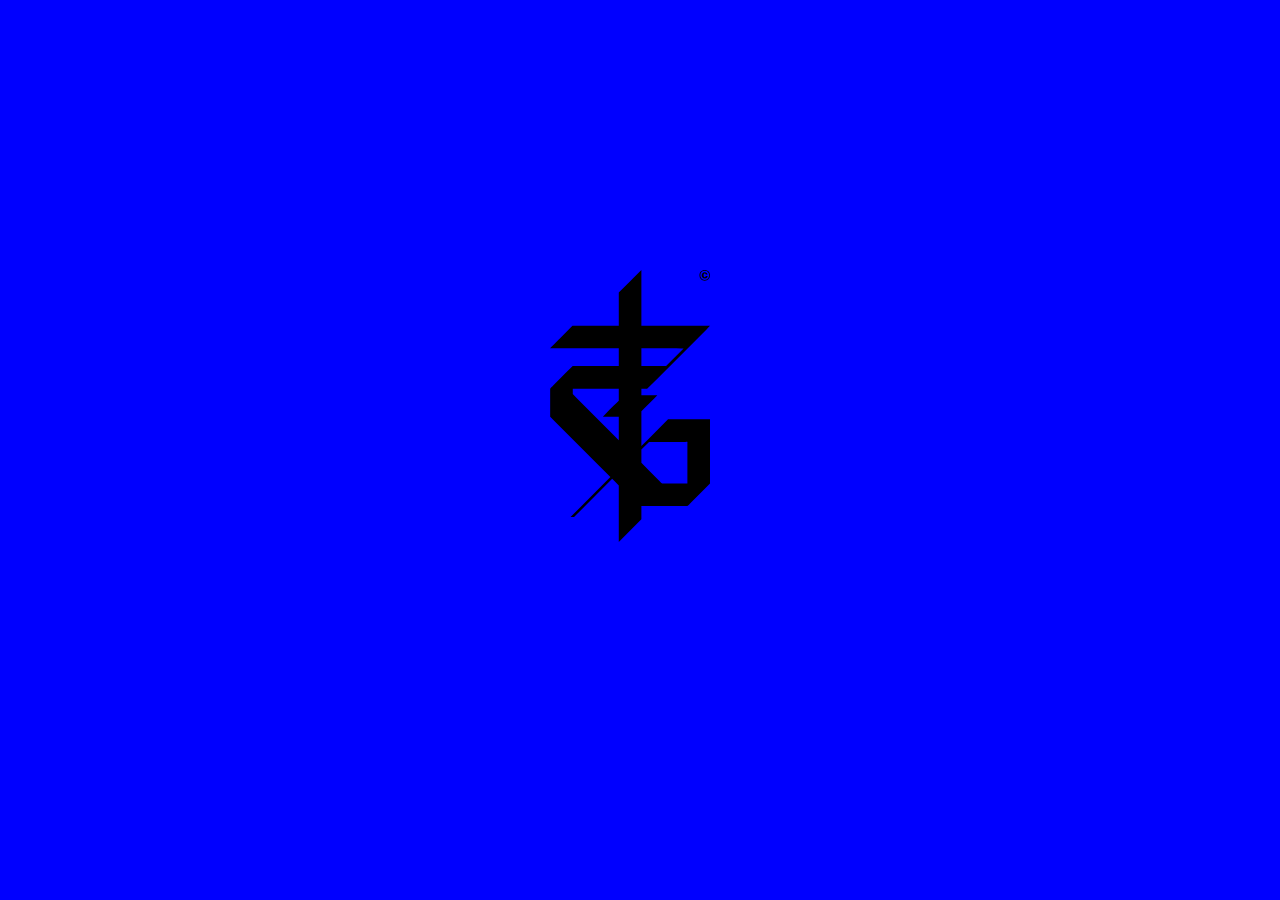
==== index.html @ cd4ca51f "Coming Soon" ====
<!DOCTYPE html>
<html lang="en">
<head>
    <meta charset="UTF-8">
    <meta http-equiv="X-UA-Compatible" content="IE=edge">
    <meta name="viewport" content="width=device-width, initial-scale=1.0">
    <title>SARGA©</title>
    <link rel="stylesheet" href="main.css">
    <link rel="shortcut icon" href="icon_c.svg" type="image/svg+xml">
</head>
<body  onload="preload()">
    <div id="loader">
        <img src="icon_c.svg" alt="logo">
    </div>
    
    <div id="hero">
        <img src="Intro.gif" alt="SARGA">
        <div class="social">
            <h1 onclick="ig()">_ig</h1>
            <h1 onclick="tw()">_tw</h1>
        </div>
    </div>




<script>
var to;
    
    function preload() {
      to = setTimeout(showPage, 2000);
    }
    
    function showPage() {
        document.getElementById("loader").style.opacity = "0";
        document.getElementById("hero").style.opacity = "100%";
    }

        function ig() {
            window.open('http://www.instagram.com/sargalabs', '_blank')
        }

        function tw() {
            window.open('http://www.twitter.com/labsSarga', '_blank');
        }

</script>
</body>
</html>
---- main.css ----
*{
    padding: 0;
    margin: 0;
}

html, body{
    width: 100vw;
    height: 100vh;
    overflow: hidden;
    background: #00ff;
    font-family: "Helvetica", "sans-serif";
    color: #fefefe;
}

.social{
    position: absolute !important;
    font-size: 16px;
    top: 5%;
    left: 3%;
    cursor: pointer;
    /* color: transparent !important; */
    -webkit-text-stroke: 0.5px #fefefe;
    -webkit-text-stroke-position: inside;
    transition: all 0.3s ease-in-out;
}

.social:hover{
    animation: glitch 1s infinite !important;
    transition: all 0.3s ease-in-out;
}

h1:hover{
    animation: glitch 1s infinite !important;
    transition: all 0.1s ease-in-out;
    -webkit-text-fill-color: transparent;
}

h1{
    animation: glitch 1s infinite !important;
}
 

#hero img{
    width: 100%;
    height: 100%;
    background-size: cover;
    background-position: center;
    
}

#hero{
    background-size: cover;
    background-position: center;

    opacity: 0;
    transition: all 0.2s ease-in-out;
}

#loader{
    width: 12.5%;
    height: 12.5%;
    left: 43%;
    top: 30%;
    transition: all 0.2s ease-in-out;
    mix-blend-mode: difference;
    position: absolute;
    animation: flick 1s;
}

@keyframes flick {
    0% { 
        opacity: 0;
    }
    20%{
        opacity: 40%;
    }
    40%{
        opacity: 10%;
    }
    60%{
        opacity: 70%;
    }
    80%{
        opacity: 0%;
    }
    90%{
        opacity: 50%;
    }
    100%{
        opacity: 100%;
    }
}

@keyframes glitch {
    0% { 
        -webkit-text-fill-color: #00ff !important;
    }
    20%{
        -webkit-text-fill-color: #efefef !important;
    }
    40%{
        -webkit-text-fill-color: #000 !important;
    }
    60%{
        -webkit-text-fill-color: #fa00fa !important;
    }
    80%{
        -webkit-text-fill-color: #c0fa00 !important;
    }
    90%{
        -webkit-text-fill-color: red !important;
    }
    100%{
        -webkit-text-fill-color: #efefef !important;
    }
}
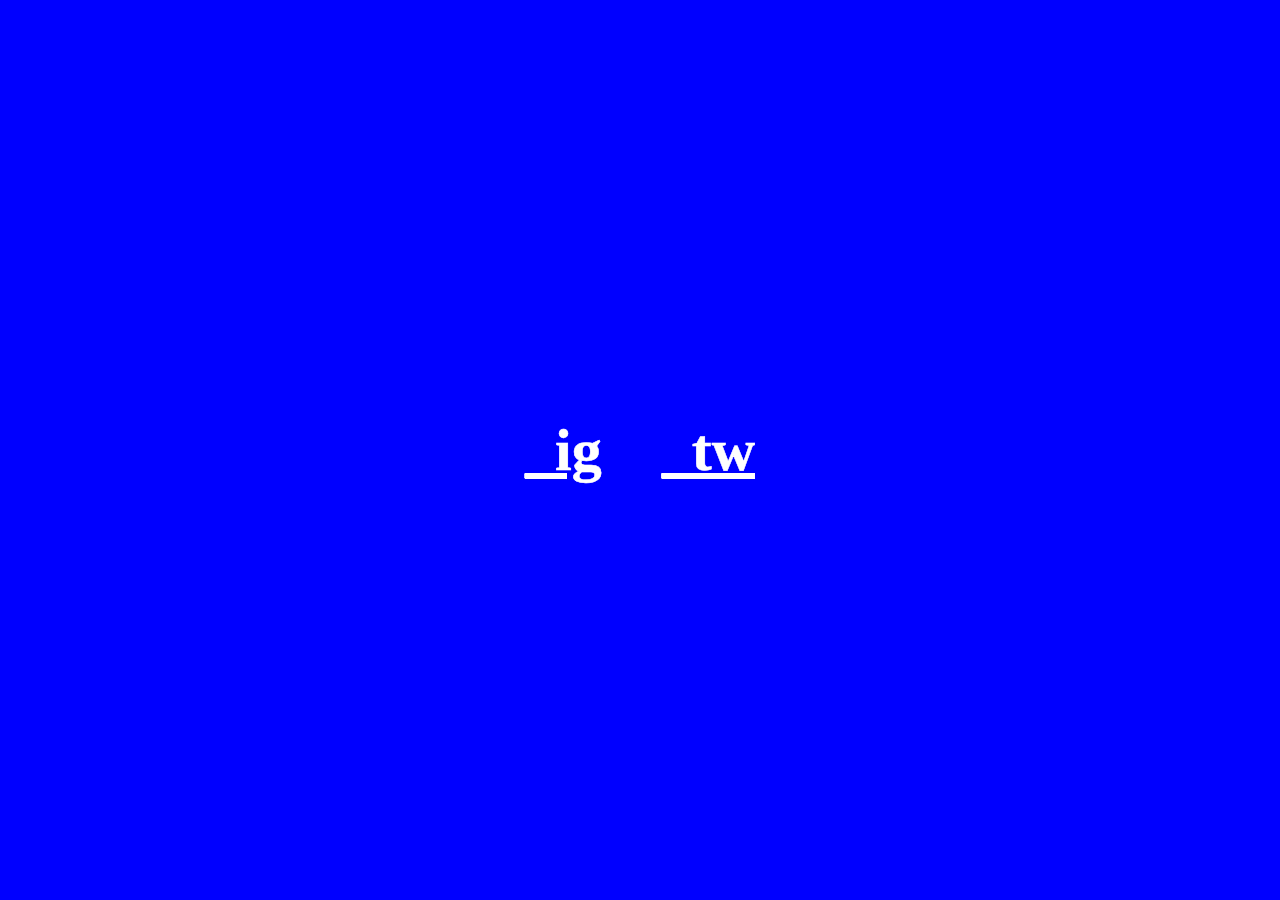
==== commit 6c6647b9: "UPDATED" ====
--- a/index.html
+++ b/index.html
@@ -1,49 +1,32 @@
 <!DOCTYPE html>
 <html lang="en">
-<head>
-    <meta charset="UTF-8">
-    <meta http-equiv="X-UA-Compatible" content="IE=edge">
-    <meta name="viewport" content="width=device-width, initial-scale=1.0">
+  <head>
+    <meta charset="UTF-8" />
+    <meta http-equiv="X-UA-Compatible" content="IE=edge" />
+    <meta name="viewport" content="width=device-width, initial-scale=1.0" />
     <title>SARGA©</title>
-    <link rel="stylesheet" href="main.css">
-    <link rel="shortcut icon" href="icon_c.svg" type="image/svg+xml">
-</head>
-<body  onload="preload()">
+    <link rel="stylesheet" href="main.css" />
+    <link rel="shortcut icon" href="icon_c.svg" type="image/svg+xml" />
+    <script src="script.js" defer></script>
+  </head>
+  <body>
     <div id="loader">
-        <img src="icon_c.svg" alt="logo">
-    </div>
-    
-    <div id="hero">
-        <img src="Intro.gif" alt="SARGA">
-        <div class="social">
-            <h1 onclick="ig()">_ig</h1>
-            <h1 onclick="tw()">_tw</h1>
-        </div>
+      <img src="icon_c.svg" alt="logo" class="loader_img" />
     </div>
 
-
-
-
-<script>
-var to;
-    
-    function preload() {
-      to = setTimeout(showPage, 2000);
-    }
-    
-    function showPage() {
-        document.getElementById("loader").style.opacity = "0";
-        document.getElementById("hero").style.opacity = "100%";
-    }
-
-        function ig() {
-            window.open('http://www.instagram.com/sargalabs', '_blank')
-        }
-
-        function tw() {
-            window.open('http://www.twitter.com/labsSarga', '_blank');
-        }
-
-</script>
-</body>
+    <div class="social">
+      <a
+        href="http://instagram.com/sargalabs/"
+        target="_blank"
+        rel="noopener noreferrer"
+        ><h1>_ig</h1></a
+      >
+      <a
+        href="http://twitter.com/labssarga/"
+        target="_blank"
+        rel="noopener noreferrer"
+        ><h1>_tw</h1></a
+      >
+    </div>
+  </body>
 </html>
--- a/main.css
+++ b/main.css
@@ -1,116 +1,96 @@
-*{
-    padding: 0;
-    margin: 0;
+* {
+  padding: 0;
+  margin: 0;
 }
 
-html, body{
-    width: 100vw;
-    height: 100vh;
-    overflow: hidden;
-    background: #00ff;
-    font-family: "Helvetica", "sans-serif";
-    color: #fefefe;
+html,
+body {
+  width: 100vw;
+  height: 100vh;
+  overflow: hidden;
+  background: #00ff;
+  font-family: "Arial Narrow", "sans-serif";
+  color: #fff;
+  font-size: 12px;
+  cursor: crosshair;
 }
 
-.social{
-    position: absolute !important;
-    font-size: 16px;
-    top: 5%;
-    left: 3%;
-    cursor: pointer;
-    /* color: transparent !important; */
-    -webkit-text-stroke: 0.5px #fefefe;
-    -webkit-text-stroke-position: inside;
-    transition: all 0.3s ease-in-out;
+::selection {
+  mix-blend-mode: exclusion;
+  background-color: #fff;
+  color: #000;
 }
 
-.social:hover{
-    animation: glitch 1s infinite !important;
-    transition: all 0.3s ease-in-out;
+.social {
+  width: 100%;
+  height: 100%;
+  display: flex;
+  justify-content: center;
+  align-items: center;
+  -webkit-text-stroke: 0.5px #fff;
+  -webkit-text-stroke-position: inside;
+  transition: all 0.3s ease-in-out;
+  z-index: 9;
 }
 
-h1:hover{
-    animation: glitch 1s infinite !important;
-    transition: all 0.1s ease-in-out;
-    -webkit-text-fill-color: transparent;
+.social:hover {
+  animation: glitch 1s infinite !important;
+  transition: all 0.3s ease-in-out;
 }
-
-h1{
-    animation: glitch 1s infinite !important;
+h1 {
+  transition: all 0.1s ease-in-out;
+  -webkit-text-fill-color: #fff;
+  margin: 0.5em;
+  font-size: 5em;
 }
- 
-
-#hero img{
-    width: 100%;
-    height: 100%;
-    background-size: cover;
-    background-position: center;
-    
+h1:hover {
+  transition: all 0.1s ease-in-out;
+  -webkit-text-fill-color: transparent;
+  cursor: pointer;
 }
-
-#hero{
-    background-size: cover;
-    background-position: center;
-
-    opacity: 0;
-    transition: all 0.2s ease-in-out;
+a {
+  color: #fff;
 }
-
-#loader{
-    width: 12.5%;
-    height: 12.5%;
-    left: 43%;
-    top: 30%;
-    transition: all 0.2s ease-in-out;
-    mix-blend-mode: difference;
-    position: absolute;
-    animation: flick 1s;
+a:visited {
+  color: #fff;
+}
+#loader {
+  width: 100%;
+  height: 100vh;
+  position: absolute;
+  user-select: none;
+  pointer-events: none;
+}
+#loader .loader_img {
+  width: 100%;
+  height: 100%;
+  transition: all 2s ease-in-out;
+  mix-blend-mode: exclusion;
+  position: absolute;
+  animation: flick 1s;
+  opacity: 0;
 }
 
 @keyframes flick {
-    0% { 
-        opacity: 0;
-    }
-    20%{
-        opacity: 40%;
-    }
-    40%{
-        opacity: 10%;
-    }
-    60%{
-        opacity: 70%;
-    }
-    80%{
-        opacity: 0%;
-    }
-    90%{
-        opacity: 50%;
-    }
-    100%{
-        opacity: 100%;
-    }
+  0% {
+    opacity: 0;
+  }
+  20% {
+    opacity: 40%;
+  }
+  40% {
+    opacity: 10%;
+  }
+  60% {
+    opacity: 70%;
+  }
+  80% {
+    opacity: 0%;
+  }
+  90% {
+    opacity: 50%;
+  }
+  100% {
+    opacity: 100%;
+  }
 }
-
-@keyframes glitch {
-    0% { 
-        -webkit-text-fill-color: #00ff !important;
-    }
-    20%{
-        -webkit-text-fill-color: #efefef !important;
-    }
-    40%{
-        -webkit-text-fill-color: #000 !important;
-    }
-    60%{
-        -webkit-text-fill-color: #fa00fa !important;
-    }
-    80%{
-        -webkit-text-fill-color: #c0fa00 !important;
-    }
-    90%{
-        -webkit-text-fill-color: red !important;
-    }
-    100%{
-        -webkit-text-fill-color: #efefef !important;
-    }
-}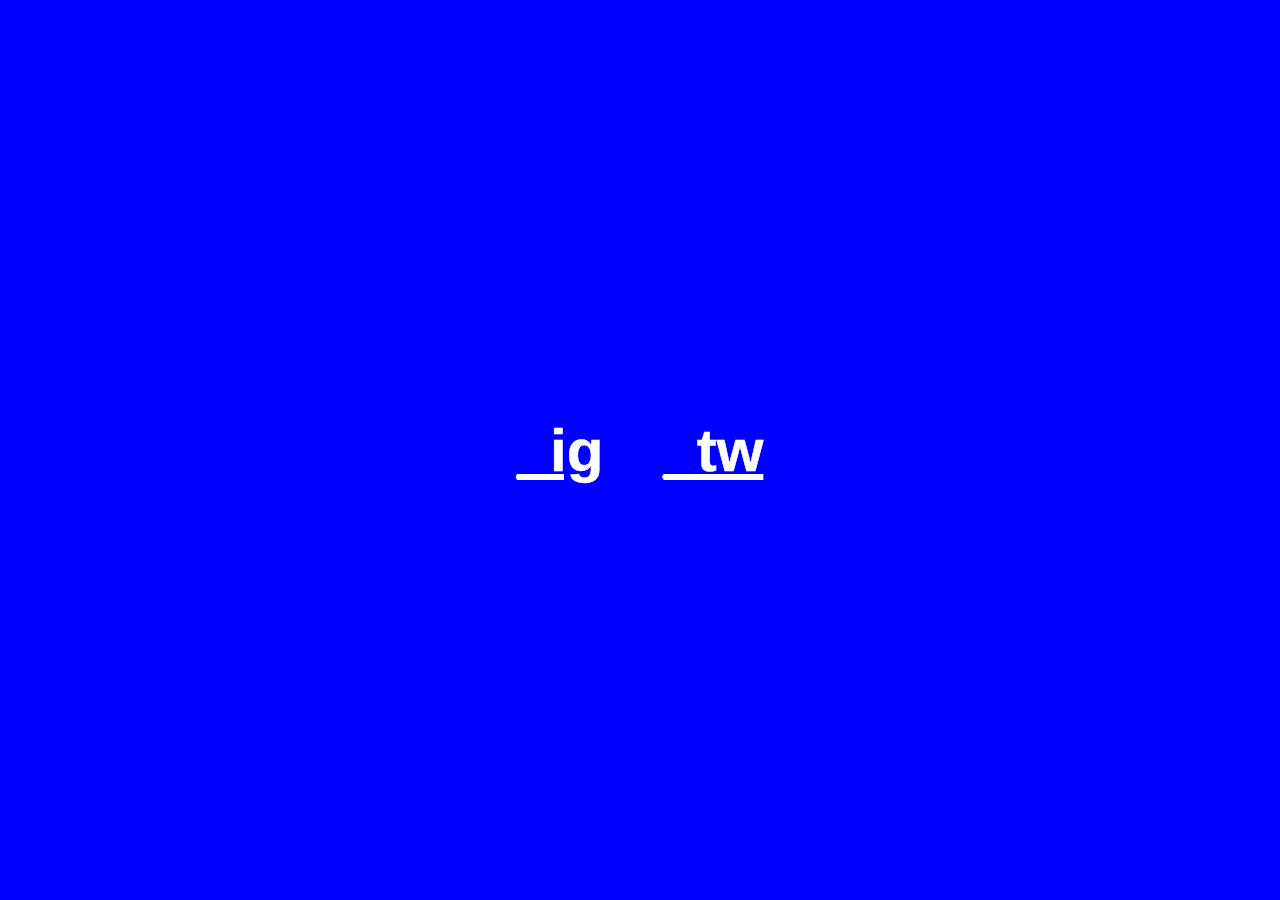
==== commit 713ccd7b: "Logo Updated:U" ====
--- a/index.html
+++ b/index.html
@@ -11,7 +11,7 @@
   </head>
   <body>
     <div id="loader">
-      <img src="icon_c.svg" alt="logo" class="loader_img" />
+      <img src="ascii_sarga.svg" alt="logo" class="loader_img" />
     </div>
 
     <div class="social">
--- a/main.css
+++ b/main.css
@@ -9,7 +9,7 @@
   height: 100vh;
   overflow: hidden;
   background: #00ff;
-  font-family: "Arial Narrow", "sans-serif";
+  font-family: "Arial Narrow", sans-serif;
   color: #fff;
   font-size: 12px;
   cursor: crosshair;
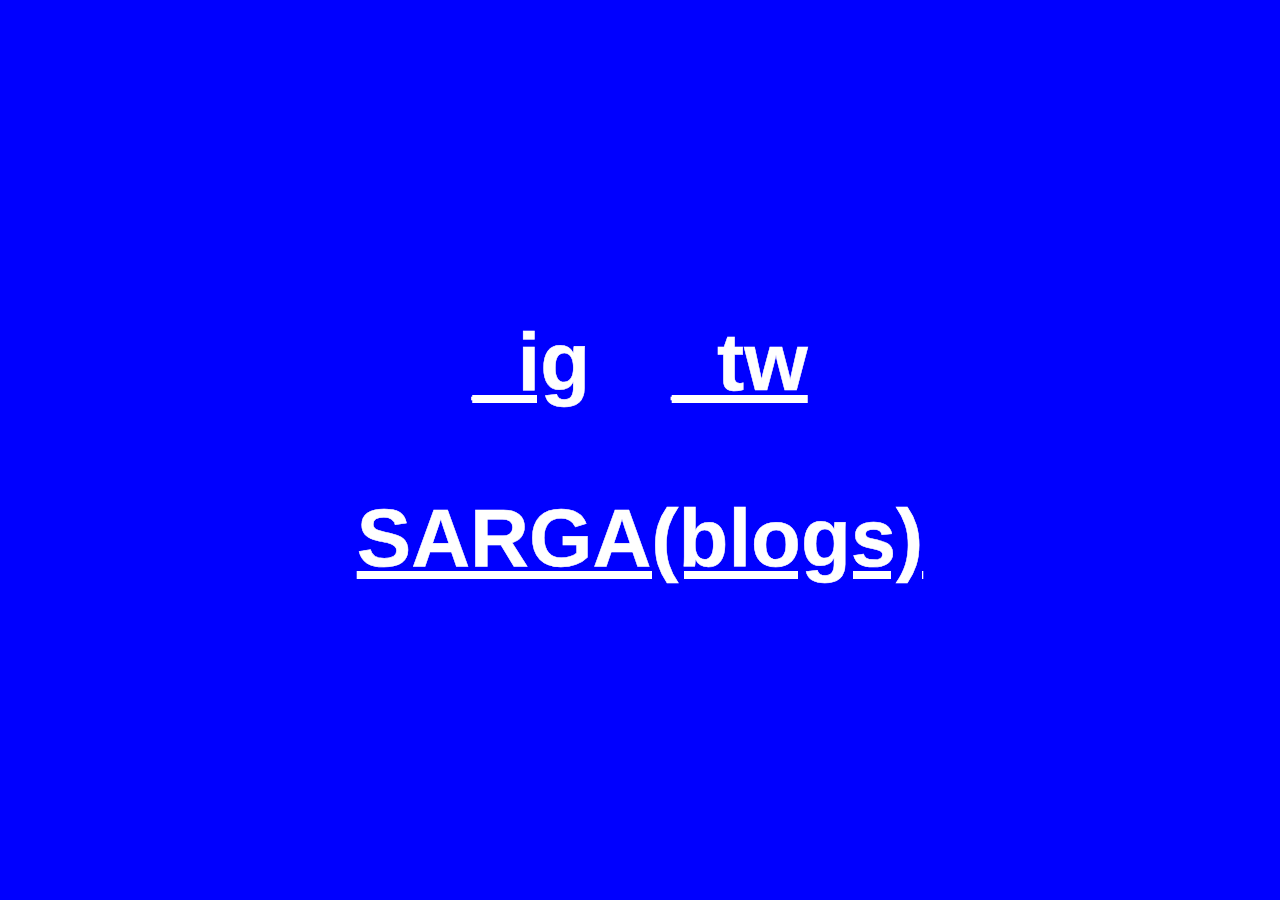
==== commit e82f5a9e: "U: Support Page" ====
--- a/index.html
+++ b/index.html
@@ -15,17 +15,25 @@
     </div>
 
     <div class="social">
+      <div style="display: flex;">
+        <a
+          href="http://instagram.com/sargalabs/"
+          target="_blank"
+          rel="noopener noreferrer"
+          ><h1>_ig</h1></a
+        >
+        <a
+          href="http://twitter.com/labssarga/"
+          target="_blank"
+          rel="noopener noreferrer"
+          ><h1>_tw</h1></a
+        >
+      </div>
       <a
-        href="http://instagram.com/sargalabs/"
+        href="http://blogs.sargalabs.co/?ref=main-site"
         target="_blank"
         rel="noopener noreferrer"
-        ><h1>_ig</h1></a
-      >
-      <a
-        href="http://twitter.com/labssarga/"
-        target="_blank"
-        rel="noopener noreferrer"
-        ><h1>_tw</h1></a
+        ><h1>SARGA(blogs)</h1></a
       >
     </div>
   </body>
--- a/main.css
+++ b/main.css
@@ -31,10 +31,11 @@
   -webkit-text-stroke-position: inside;
   transition: all 0.3s ease-in-out;
   z-index: 9;
+  flex-direction: column;
+  font-size: clamp(0.75rem, 0.5982rem + 0.7143vw, 1.6rem);
 }
 
 .social:hover {
-  animation: glitch 1s infinite !important;
   transition: all 0.3s ease-in-out;
 }
 h1 {
@@ -54,6 +55,7 @@
 a:visited {
   color: #fff;
 }
+
 #loader {
   width: 100%;
   height: 100vh;
@@ -65,7 +67,6 @@
   width: 100%;
   height: 100%;
   transition: all 2s ease-in-out;
-  mix-blend-mode: exclusion;
   position: absolute;
   animation: flick 1s;
   opacity: 0;
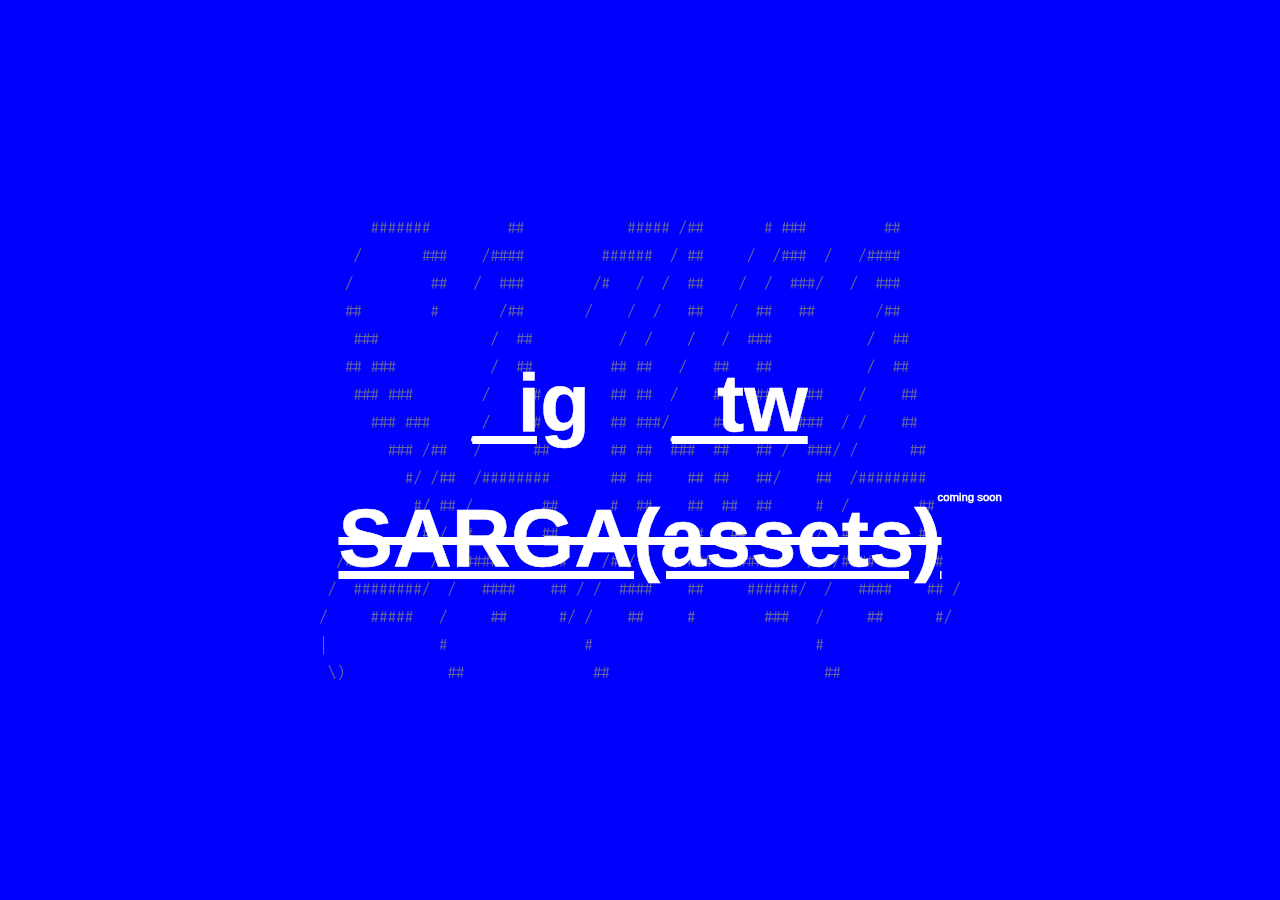
==== commit 34bb4a7b: "U: Links and Styles" ====
--- a/index.html
+++ b/index.html
@@ -23,18 +23,20 @@
           ><h1>_ig</h1></a
         >
         <a
-          href="http://twitter.com/labssarga/"
+          href="https://twitter.com/sargalabss"
           target="_blank"
           rel="noopener noreferrer"
           ><h1>_tw</h1></a
         >
       </div>
-      <a
-        href="http://blogs.sargalabs.co/?ref=main-site"
-        target="_blank"
-        rel="noopener noreferrer"
-        ><h1>SARGA(blogs)</h1></a
+      <span
+      class="assets--title"
       >
+        <a
+        href="?assets=wanted-to-access"
+        ><h1 style="cursor: not-allowed; text-decoration: line-through;">SARGA(assets)</h1></a
+        ><small><sup>coming soon</sup></small>
+      </span>
     </div>
   </body>
 </html>
--- a/main.css
+++ b/main.css
@@ -1,6 +1,7 @@
 * {
   padding: 0;
   margin: 0;
+  box-sizing: border-box;
 }
 
 html,
@@ -30,7 +31,8 @@
   -webkit-text-stroke: 0.5px #fff;
   -webkit-text-stroke-position: inside;
   transition: all 0.3s ease-in-out;
-  z-index: 9;
+  z-index: 2;
+  position: relative;
   flex-direction: column;
   font-size: clamp(0.75rem, 0.5982rem + 0.7143vw, 1.6rem);
 }
@@ -59,22 +61,30 @@
 #loader {
   width: 100%;
   height: 100vh;
+  display: flex;
+  justify-content: center;
+  align-items: center;
   position: absolute;
   user-select: none;
   pointer-events: none;
 }
 #loader .loader_img {
-  width: 100%;
+  width: 50%;
   height: 100%;
   transition: all 2s ease-in-out;
   position: absolute;
+  filter: brightness(0) invert(1);
+  mix-blend-mode: difference;
   animation: flick 1s;
-  opacity: 0;
+  opacity: 40%;
+  z-index: 0;
+
 }
 
 @keyframes flick {
   0% {
     opacity: 0;
+    z-index: 100;
   }
   20% {
     opacity: 40%;
@@ -92,6 +102,37 @@
     opacity: 50%;
   }
   100% {
-    opacity: 100%;
+    opacity: 10%;
+    z-index: 0;
   }
 }
+
+.support{
+  position: relative;
+  display: flex;
+  flex-direction: column;
+  width: 100%;
+  height: 100vh;
+  justify-content: center;
+  align-items: center;
+  z-index: 2
+}
+
+.support h2{
+  font-size: 10rem;
+}
+
+.assets--title{
+  display: flex;
+  align-items: center;
+  position: relative;
+}
+
+.assets--title h1{
+  margin: 0
+}
+.assets--title small{
+  position: absolute;
+  right: -10%;
+  top: 0;
+}